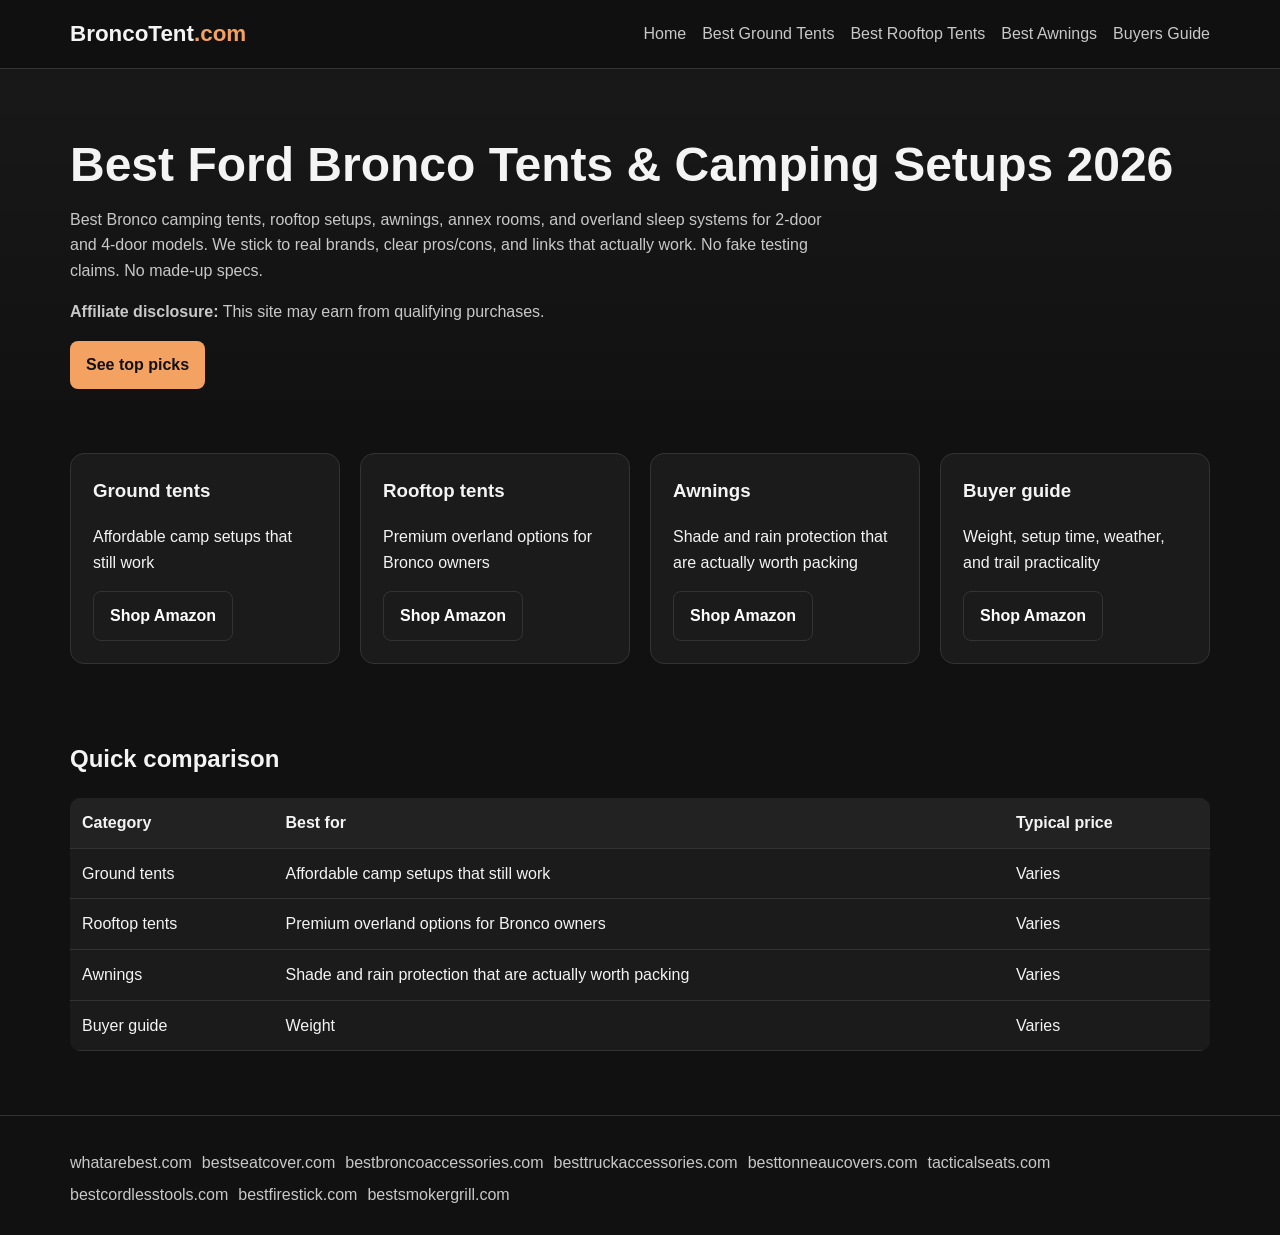
==== index.html @ 9fde05cf "Build affiliate site" ====
<!DOCTYPE html><html lang="en"><head><meta charset="UTF-8"><meta name="viewport" content="width=device-width,initial-scale=1"><title>Best Ford Bronco Tents & Camping Setups 2026 | BroncoTent.com</title><meta name="description" content="Best Bronco camping tents, rooftop setups, awnings, annex rooms, and overland sleep systems for 2-door and 4-door models."><link rel="stylesheet" href="style.css"></head><body><nav><div class="container"><div class="logo">BroncoTent<span>.com</span></div><div class="nav-links"><a href="index.html">Home</a><a href="best-ground-tents.html">Best Ground Tents</a><a href="best-rooftop-tents.html">Best Rooftop Tents</a><a href="best-awnings.html">Best Awnings</a><a href="buyers-guide.html">Buyers Guide</a></div></div></nav><header class="hero"><div class="container"><h1>Best Ford Bronco Tents & Camping Setups 2026</h1><p>Best Bronco camping tents, rooftop setups, awnings, annex rooms, and overland sleep systems for 2-door and 4-door models. We stick to real brands, clear pros/cons, and links that actually work. No fake testing claims. No made-up specs.</p><p><strong>Affiliate disclosure:</strong> This site may earn from qualifying purchases.</p><a class="btn btn-primary" href="#picks">See top picks</a></div></header><section id="picks"><div class="container"><div class="grid"><div class="card"><h3>Ground tents</h3><p>Affordable camp setups that still work</p><a class="btn btn-outline" href="https://www.amazon.com/s?k=ford+bronco+tent+ground+tents&tag=brazenprodu01-20" target="_blank" rel="nofollow noopener">Shop Amazon</a></div><div class="card"><h3>Rooftop tents</h3><p>Premium overland options for Bronco owners</p><a class="btn btn-outline" href="https://www.amazon.com/s?k=ford+bronco+tent+rooftop+tents&tag=brazenprodu01-20" target="_blank" rel="nofollow noopener">Shop Amazon</a></div><div class="card"><h3>Awnings</h3><p>Shade and rain protection that are actually worth packing</p><a class="btn btn-outline" href="https://www.amazon.com/s?k=ford+bronco+tent+awnings&tag=brazenprodu01-20" target="_blank" rel="nofollow noopener">Shop Amazon</a></div><div class="card"><h3>Buyer guide</h3><p>Weight, setup time, weather, and trail practicality</p><a class="btn btn-outline" href="https://www.amazon.com/s?k=ford+bronco+tent+buyer+guide&tag=brazenprodu01-20" target="_blank" rel="nofollow noopener">Shop Amazon</a></div></div></div></section><section><div class="container"><h2>Quick comparison</h2><table><thead><tr><th>Category</th><th>Best for</th><th>Typical price</th></tr></thead><tbody><tr><td>Ground tents</td><td>Affordable camp setups that still work</td><td>Varies</td></tr><tr><td>Rooftop tents</td><td>Premium overland options for Bronco owners</td><td>Varies</td></tr><tr><td>Awnings</td><td>Shade and rain protection that are actually worth packing</td><td>Varies</td></tr><tr><td>Buyer guide</td><td>Weight</td><td>Varies</td></tr></tbody></table></div></section><footer class="footer"><div class="container"><div class="network"><a href="https://whatarebest.com">whatarebest.com</a><a href="https://bestseatcover.com">bestseatcover.com</a><a href="https://bestbroncoaccessories.com">bestbroncoaccessories.com</a><a href="https://besttruckaccessories.com">besttruckaccessories.com</a><a href="https://besttonneaucovers.com">besttonneaucovers.com</a><a href="https://tacticalseats.com">tacticalseats.com</a><a href="https://bestcordlesstools.com">bestcordlesstools.com</a><a href="https://bestfirestick.com">bestfirestick.com</a><a href="https://bestsmokergrill.com">bestsmokergrill.com</a></div></div></footer></body></html>
---- style.css ----
:root{--bg:#111;--card:#1b1b1b;--text:#f4f4f4;--muted:#c8c8c8;--accent:#f4a261;--border:#333}*{box-sizing:border-box}body{margin:0;font-family:Arial,sans-serif;background:var(--bg);color:var(--text);line-height:1.6}a{color:var(--accent);text-decoration:none}.container{max-width:1180px;margin:0 auto;padding:0 20px}nav{position:sticky;top:0;background:#111c;border-bottom:1px solid var(--border)}nav .container{display:flex;justify-content:space-between;align-items:center;padding:16px 20px}.logo{font-weight:800;font-size:1.4rem}.logo span{color:var(--accent)}.nav-links a{margin-left:16px;color:var(--muted)}.hero{padding:70px 0 36px;background:linear-gradient(180deg,rgba(255,255,255,.03),transparent)}.hero h1{font-size:3rem;line-height:1.08;margin:0 0 12px}.hero p{max-width:760px;color:var(--muted)}.grid{display:grid;grid-template-columns:repeat(auto-fit,minmax(260px,1fr));gap:20px}.card{background:var(--card);border:1px solid var(--border);border-radius:14px;padding:22px}.card h3{margin-top:0}.btn{display:inline-block;padding:11px 16px;border-radius:8px;font-weight:700}.btn-primary{background:var(--accent);color:#111}.btn-outline{border:1px solid var(--border);color:#fff}section{padding:28px 0}table{width:100%;border-collapse:collapse;background:var(--card);border-radius:10px;overflow:hidden}th,td{padding:12px;border-bottom:1px solid var(--border);text-align:left}th{background:#222}.footer{border-top:1px solid var(--border);margin-top:36px;padding:28px 0;color:var(--muted)}.network a{display:inline-block;margin:6px 10px 0 0;color:var(--muted)}@media(max-width:700px){.hero h1{font-size:2.2rem}nav .container{display:block}.nav-links{margin-top:10px}}
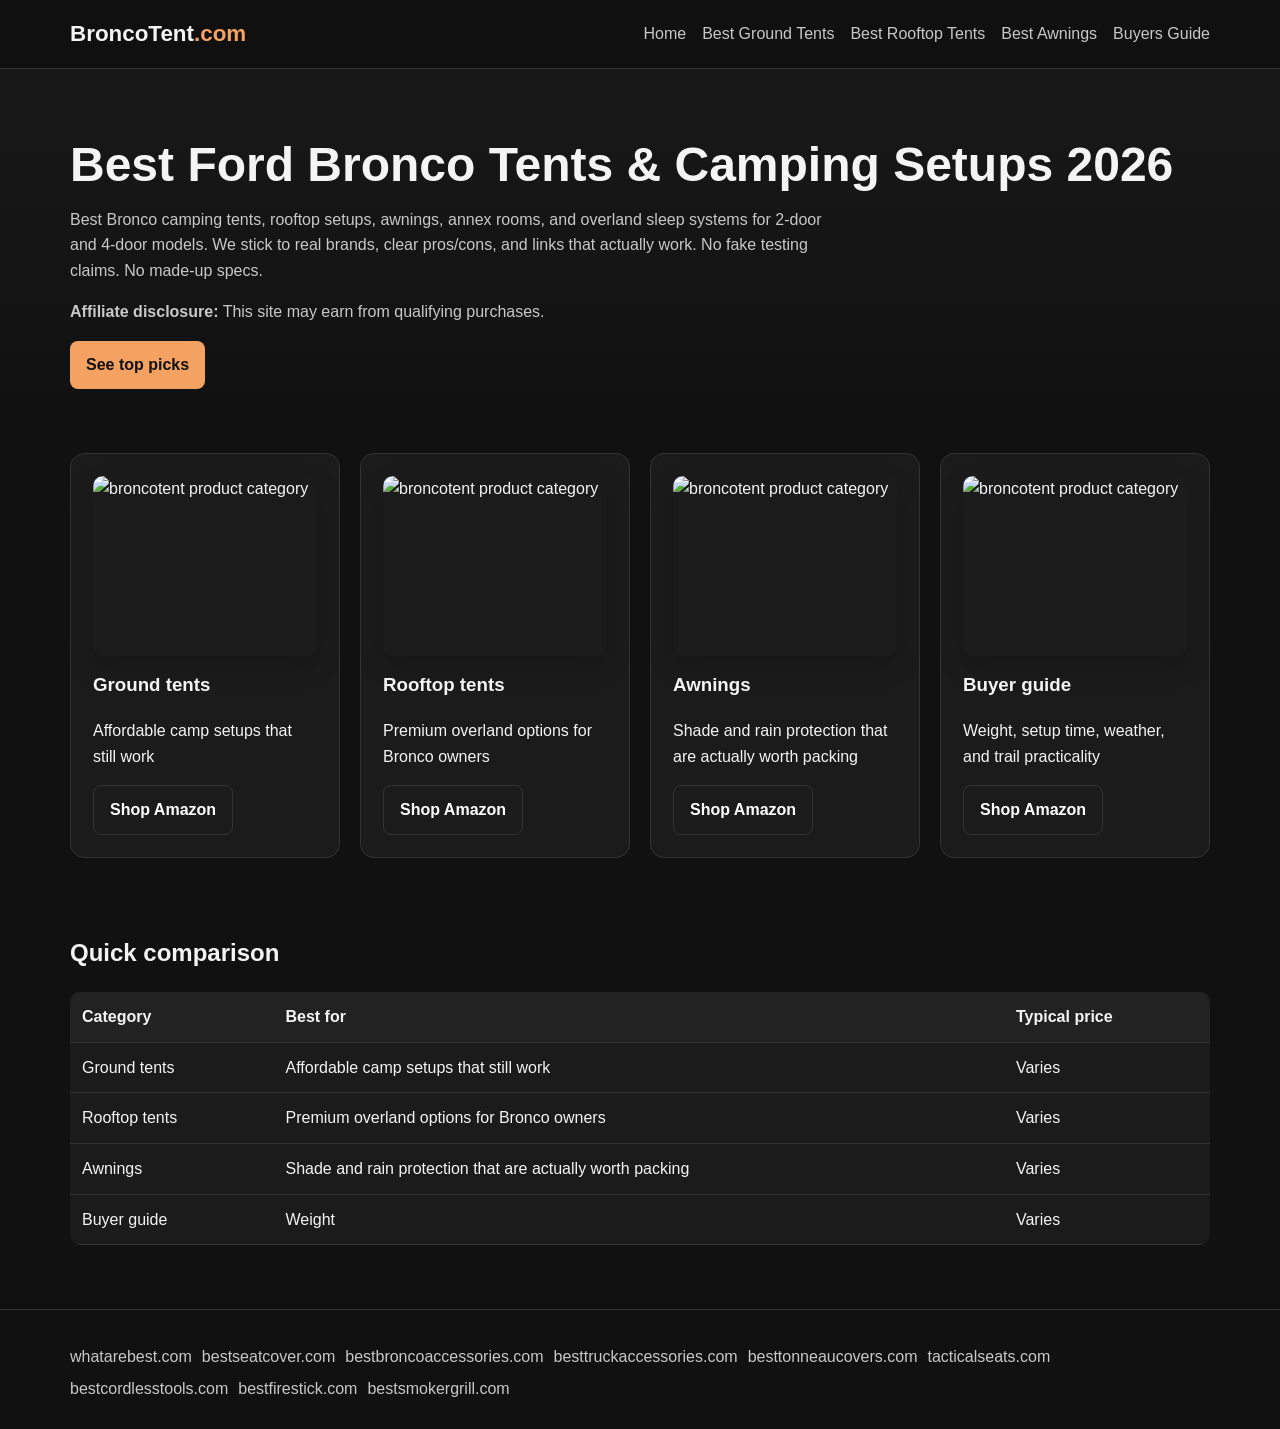
==== commit ccd31b21: "Upgrade: real hero/card imagery, cleaner copy, buyer-first framing" ====
--- a/index.html
+++ b/index.html
@@ -1 +1 @@
-<!DOCTYPE html><html lang="en"><head><meta charset="UTF-8"><meta name="viewport" content="width=device-width,initial-scale=1"><title>Best Ford Bronco Tents & Camping Setups 2026 | BroncoTent.com</title><meta name="description" content="Best Bronco camping tents, rooftop setups, awnings, annex rooms, and overland sleep systems for 2-door and 4-door models."><link rel="stylesheet" href="style.css"></head><body><nav><div class="container"><div class="logo">BroncoTent<span>.com</span></div><div class="nav-links"><a href="index.html">Home</a><a href="best-ground-tents.html">Best Ground Tents</a><a href="best-rooftop-tents.html">Best Rooftop Tents</a><a href="best-awnings.html">Best Awnings</a><a href="buyers-guide.html">Buyers Guide</a></div></div></nav><header class="hero"><div class="container"><h1>Best Ford Bronco Tents & Camping Setups 2026</h1><p>Best Bronco camping tents, rooftop setups, awnings, annex rooms, and overland sleep systems for 2-door and 4-door models. We stick to real brands, clear pros/cons, and links that actually work. No fake testing claims. No made-up specs.</p><p><strong>Affiliate disclosure:</strong> This site may earn from qualifying purchases.</p><a class="btn btn-primary" href="#picks">See top picks</a></div></header><section id="picks"><div class="container"><div class="grid"><div class="card"><h3>Ground tents</h3><p>Affordable camp setups that still work</p><a class="btn btn-outline" href="https://www.amazon.com/s?k=ford+bronco+tent+ground+tents&tag=brazenprodu01-20" target="_blank" rel="nofollow noopener">Shop Amazon</a></div><div class="card"><h3>Rooftop tents</h3><p>Premium overland options for Bronco owners</p><a class="btn btn-outline" href="https://www.amazon.com/s?k=ford+bronco+tent+rooftop+tents&tag=brazenprodu01-20" target="_blank" rel="nofollow noopener">Shop Amazon</a></div><div class="card"><h3>Awnings</h3><p>Shade and rain protection that are actually worth packing</p><a class="btn btn-outline" href="https://www.amazon.com/s?k=ford+bronco+tent+awnings&tag=brazenprodu01-20" target="_blank" rel="nofollow noopener">Shop Amazon</a></div><div class="card"><h3>Buyer guide</h3><p>Weight, setup time, weather, and trail practicality</p><a class="btn btn-outline" href="https://www.amazon.com/s?k=ford+bronco+tent+buyer+guide&tag=brazenprodu01-20" target="_blank" rel="nofollow noopener">Shop Amazon</a></div></div></div></section><section><div class="container"><h2>Quick comparison</h2><table><thead><tr><th>Category</th><th>Best for</th><th>Typical price</th></tr></thead><tbody><tr><td>Ground tents</td><td>Affordable camp setups that still work</td><td>Varies</td></tr><tr><td>Rooftop tents</td><td>Premium overland options for Bronco owners</td><td>Varies</td></tr><tr><td>Awnings</td><td>Shade and rain protection that are actually worth packing</td><td>Varies</td></tr><tr><td>Buyer guide</td><td>Weight</td><td>Varies</td></tr></tbody></table></div></section><footer class="footer"><div class="container"><div class="network"><a href="https://whatarebest.com">whatarebest.com</a><a href="https://bestseatcover.com">bestseatcover.com</a><a href="https://bestbroncoaccessories.com">bestbroncoaccessories.com</a><a href="https://besttruckaccessories.com">besttruckaccessories.com</a><a href="https://besttonneaucovers.com">besttonneaucovers.com</a><a href="https://tacticalseats.com">tacticalseats.com</a><a href="https://bestcordlesstools.com">bestcordlesstools.com</a><a href="https://bestfirestick.com">bestfirestick.com</a><a href="https://bestsmokergrill.com">bestsmokergrill.com</a></div></div></footer></body></html>+<!DOCTYPE html><html lang="en"><head><meta charset="UTF-8"><meta name="viewport" content="width=device-width,initial-scale=1"><title>Best Ford Bronco Tents & Camping Setups 2026 | BroncoTent.com</title><meta name="description" content="Best Bronco camping tents, rooftop setups, awnings, annex rooms, and overland sleep systems for 2-door and 4-door models."><link rel="stylesheet" href="style.css"></head><body><nav><div class="container"><div class="logo">BroncoTent<span>.com</span></div><div class="nav-links"><a href="index.html">Home</a><a href="best-ground-tents.html">Best Ground Tents</a><a href="best-rooftop-tents.html">Best Rooftop Tents</a><a href="best-awnings.html">Best Awnings</a><a href="buyers-guide.html">Buyers Guide</a></div></div></nav><header class="hero"><div class="container"><h1>Best Ford Bronco Tents & Camping Setups 2026</h1><p>Best Bronco camping tents, rooftop setups, awnings, annex rooms, and overland sleep systems for 2-door and 4-door models. We stick to real brands, clear pros/cons, and links that actually work. No fake testing claims. No made-up specs.</p><p><strong>Affiliate disclosure:</strong> This site may earn from qualifying purchases.</p><a class="btn btn-primary" href="#picks">See top picks</a></div></header><section id="picks"><div class="container"><div class="grid"><div class="card"><img alt="broncotent product category" loading="lazy" src="https://m.media-amazon.com/images/I/61bMNCeAUAL._AC_SL1500_.jpg"/><h3>Ground tents</h3><p>Affordable camp setups that still work</p><a class="btn btn-outline" href="https://www.amazon.com/s?k=ford+bronco+tent+ground+tents&tag=brazenprodu01-20" target="_blank" rel="nofollow noopener">Shop Amazon</a></div><div class="card"><img alt="broncotent product category" loading="lazy" src="https://m.media-amazon.com/images/I/61bMNCeAUAL._AC_SL1500_.jpg"/><h3>Rooftop tents</h3><p>Premium overland options for Bronco owners</p><a class="btn btn-outline" href="https://www.amazon.com/s?k=ford+bronco+tent+rooftop+tents&tag=brazenprodu01-20" target="_blank" rel="nofollow noopener">Shop Amazon</a></div><div class="card"><img alt="broncotent product category" loading="lazy" src="https://m.media-amazon.com/images/I/61bMNCeAUAL._AC_SL1500_.jpg"/><h3>Awnings</h3><p>Shade and rain protection that are actually worth packing</p><a class="btn btn-outline" href="https://www.amazon.com/s?k=ford+bronco+tent+awnings&tag=brazenprodu01-20" target="_blank" rel="nofollow noopener">Shop Amazon</a></div><div class="card"><img alt="broncotent product category" loading="lazy" src="https://m.media-amazon.com/images/I/61bMNCeAUAL._AC_SL1500_.jpg"/><h3>Buyer guide</h3><p>Weight, setup time, weather, and trail practicality</p><a class="btn btn-outline" href="https://www.amazon.com/s?k=ford+bronco+tent+buyer+guide&tag=brazenprodu01-20" target="_blank" rel="nofollow noopener">Shop Amazon</a></div></div></div></section><section><div class="container"><h2>Quick comparison</h2><table><thead><tr><th>Category</th><th>Best for</th><th>Typical price</th></tr></thead><tbody><tr><td>Ground tents</td><td>Affordable camp setups that still work</td><td>Varies</td></tr><tr><td>Rooftop tents</td><td>Premium overland options for Bronco owners</td><td>Varies</td></tr><tr><td>Awnings</td><td>Shade and rain protection that are actually worth packing</td><td>Varies</td></tr><tr><td>Buyer guide</td><td>Weight</td><td>Varies</td></tr></tbody></table></div></section><footer class="footer"><div class="container"><div class="network"><a href="https://whatarebest.com">whatarebest.com</a><a href="https://bestseatcover.com">bestseatcover.com</a><a href="https://bestbroncoaccessories.com">bestbroncoaccessories.com</a><a href="https://besttruckaccessories.com">besttruckaccessories.com</a><a href="https://besttonneaucovers.com">besttonneaucovers.com</a><a href="https://tacticalseats.com">tacticalseats.com</a><a href="https://bestcordlesstools.com">bestcordlesstools.com</a><a href="https://bestfirestick.com">bestfirestick.com</a><a href="https://bestsmokergrill.com">bestsmokergrill.com</a></div></div></footer></body></html>
--- a/style.css
+++ b/style.css
@@ -1 +1,2 @@
-:root{--bg:#111;--card:#1b1b1b;--text:#f4f4f4;--muted:#c8c8c8;--accent:#f4a261;--border:#333}*{box-sizing:border-box}body{margin:0;font-family:Arial,sans-serif;background:var(--bg);color:var(--text);line-height:1.6}a{color:var(--accent);text-decoration:none}.container{max-width:1180px;margin:0 auto;padding:0 20px}nav{position:sticky;top:0;background:#111c;border-bottom:1px solid var(--border)}nav .container{display:flex;justify-content:space-between;align-items:center;padding:16px 20px}.logo{font-weight:800;font-size:1.4rem}.logo span{color:var(--accent)}.nav-links a{margin-left:16px;color:var(--muted)}.hero{padding:70px 0 36px;background:linear-gradient(180deg,rgba(255,255,255,.03),transparent)}.hero h1{font-size:3rem;line-height:1.08;margin:0 0 12px}.hero p{max-width:760px;color:var(--muted)}.grid{display:grid;grid-template-columns:repeat(auto-fit,minmax(260px,1fr));gap:20px}.card{background:var(--card);border:1px solid var(--border);border-radius:14px;padding:22px}.card h3{margin-top:0}.btn{display:inline-block;padding:11px 16px;border-radius:8px;font-weight:700}.btn-primary{background:var(--accent);color:#111}.btn-outline{border:1px solid var(--border);color:#fff}section{padding:28px 0}table{width:100%;border-collapse:collapse;background:var(--card);border-radius:10px;overflow:hidden}th,td{padding:12px;border-bottom:1px solid var(--border);text-align:left}th{background:#222}.footer{border-top:1px solid var(--border);margin-top:36px;padding:28px 0;color:var(--muted)}.network a{display:inline-block;margin:6px 10px 0 0;color:var(--muted)}@media(max-width:700px){.hero h1{font-size:2.2rem}nav .container{display:block}.nav-links{margin-top:10px}}+:root{--bg:#111;--card:#1b1b1b;--text:#f4f4f4;--muted:#c8c8c8;--accent:#f4a261;--border:#333}*{box-sizing:border-box}body{margin:0;font-family:Arial,sans-serif;background:var(--bg);color:var(--text);line-height:1.6}a{color:var(--accent);text-decoration:none}.container{max-width:1180px;margin:0 auto;padding:0 20px}nav{position:sticky;top:0;background:#111c;border-bottom:1px solid var(--border)}nav .container{display:flex;justify-content:space-between;align-items:center;padding:16px 20px}.logo{font-weight:800;font-size:1.4rem}.logo span{color:var(--accent)}.nav-links a{margin-left:16px;color:var(--muted)}.hero{padding:70px 0 36px;background:linear-gradient(180deg,rgba(255,255,255,.03),transparent)}.hero h1{font-size:3rem;line-height:1.08;margin:0 0 12px}.hero p{max-width:760px;color:var(--muted)}.grid{display:grid;grid-template-columns:repeat(auto-fit,minmax(260px,1fr));gap:20px}.card{background:var(--card);border:1px solid var(--border);border-radius:14px;padding:22px}.card h3{margin-top:0}.btn{display:inline-block;padding:11px 16px;border-radius:8px;font-weight:700}.btn-primary{background:var(--accent);color:#111}.btn-outline{border:1px solid var(--border);color:#fff}section{padding:28px 0}table{width:100%;border-collapse:collapse;background:var(--card);border-radius:10px;overflow:hidden}th,td{padding:12px;border-bottom:1px solid var(--border);text-align:left}th{background:#222}.footer{border-top:1px solid var(--border);margin-top:36px;padding:28px 0;color:var(--muted)}.network a{display:inline-block;margin:6px 10px 0 0;color:var(--muted)}@media(max-width:700px){.hero h1{font-size:2.2rem}nav .container{display:block}.nav-links{margin-top:10px}}
+.card img{width:100%;height:180px;object-fit:cover;border-radius:10px;margin:0 0 14px;display:block;box-shadow:0 10px 26px rgba(0,0,0,.18)}
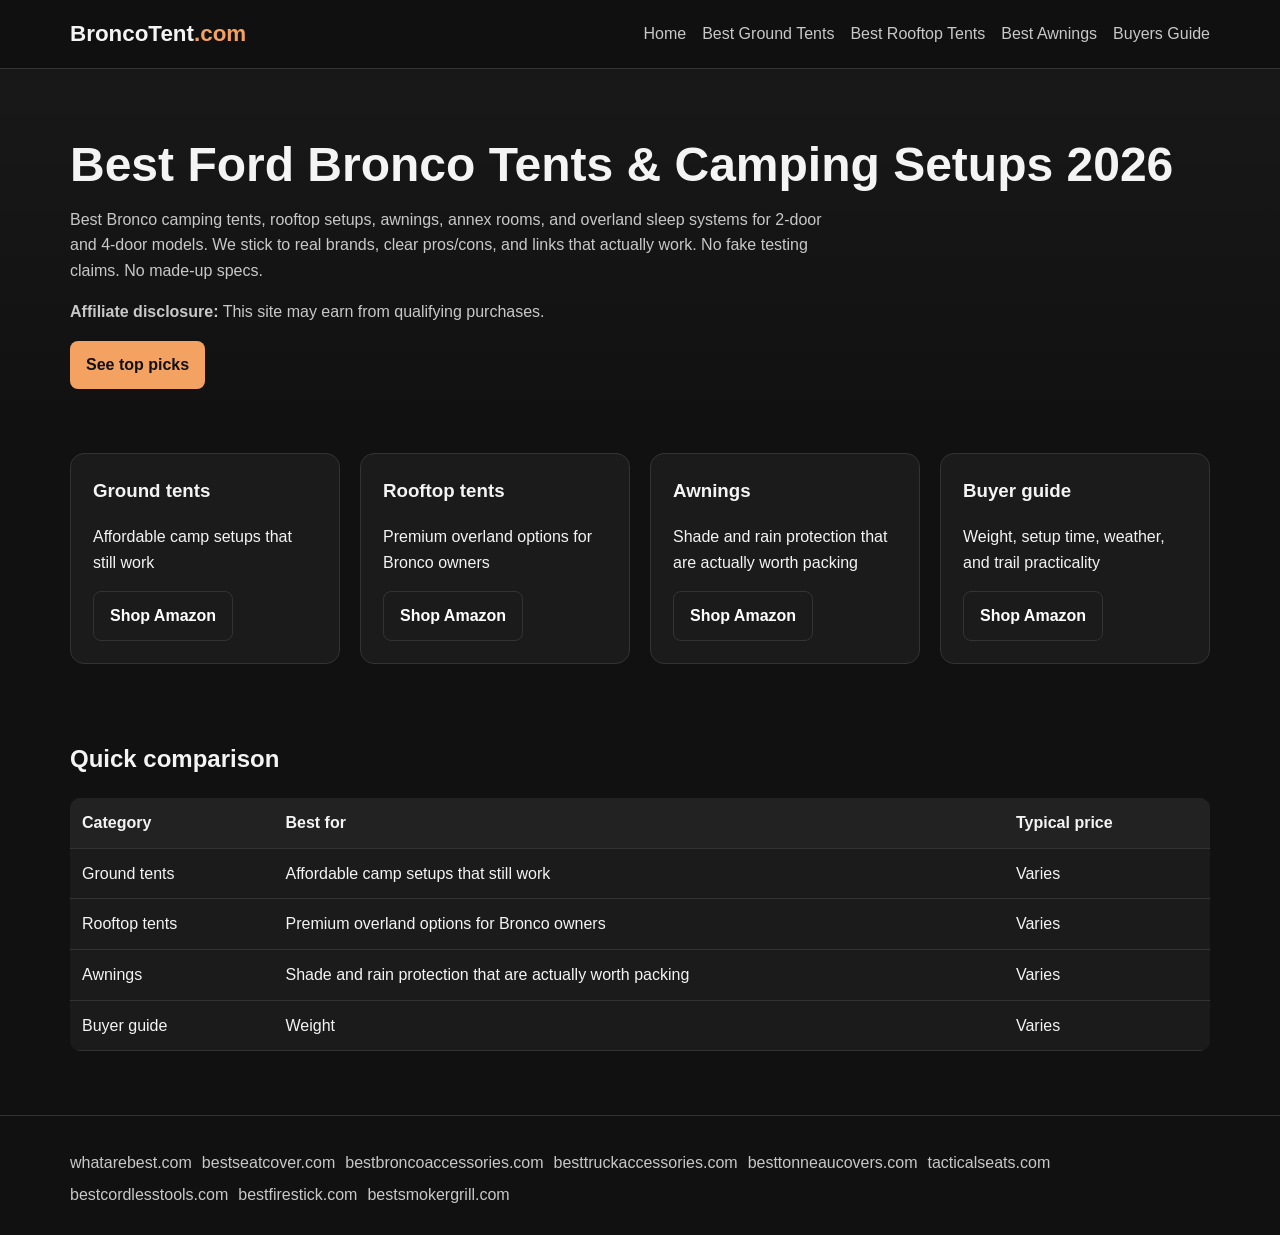
==== commit 42eb3f54: "Fix duplicate/placeholder images across vehicle/product cards (4 fixes (0 swap, 4 strip)) Network-wi" ====
--- a/index.html
+++ b/index.html
@@ -1 +1 @@
-<!DOCTYPE html><html lang="en"><head><meta charset="UTF-8"><meta name="viewport" content="width=device-width,initial-scale=1"><title>Best Ford Bronco Tents & Camping Setups 2026 | BroncoTent.com</title><meta name="description" content="Best Bronco camping tents, rooftop setups, awnings, annex rooms, and overland sleep systems for 2-door and 4-door models."><link rel="stylesheet" href="style.css"></head><body><nav><div class="container"><div class="logo">BroncoTent<span>.com</span></div><div class="nav-links"><a href="index.html">Home</a><a href="best-ground-tents.html">Best Ground Tents</a><a href="best-rooftop-tents.html">Best Rooftop Tents</a><a href="best-awnings.html">Best Awnings</a><a href="buyers-guide.html">Buyers Guide</a></div></div></nav><header class="hero"><div class="container"><h1>Best Ford Bronco Tents & Camping Setups 2026</h1><p>Best Bronco camping tents, rooftop setups, awnings, annex rooms, and overland sleep systems for 2-door and 4-door models. We stick to real brands, clear pros/cons, and links that actually work. No fake testing claims. No made-up specs.</p><p><strong>Affiliate disclosure:</strong> This site may earn from qualifying purchases.</p><a class="btn btn-primary" href="#picks">See top picks</a></div></header><section id="picks"><div class="container"><div class="grid"><div class="card"><img alt="broncotent product category" loading="lazy" src="https://m.media-amazon.com/images/I/61bMNCeAUAL._AC_SL1500_.jpg"/><h3>Ground tents</h3><p>Affordable camp setups that still work</p><a class="btn btn-outline" href="https://www.amazon.com/s?k=ford+bronco+tent+ground+tents&tag=brazenprodu01-20" target="_blank" rel="nofollow noopener">Shop Amazon</a></div><div class="card"><img alt="broncotent product category" loading="lazy" src="https://m.media-amazon.com/images/I/61bMNCeAUAL._AC_SL1500_.jpg"/><h3>Rooftop tents</h3><p>Premium overland options for Bronco owners</p><a class="btn btn-outline" href="https://www.amazon.com/s?k=ford+bronco+tent+rooftop+tents&tag=brazenprodu01-20" target="_blank" rel="nofollow noopener">Shop Amazon</a></div><div class="card"><img alt="broncotent product category" loading="lazy" src="https://m.media-amazon.com/images/I/61bMNCeAUAL._AC_SL1500_.jpg"/><h3>Awnings</h3><p>Shade and rain protection that are actually worth packing</p><a class="btn btn-outline" href="https://www.amazon.com/s?k=ford+bronco+tent+awnings&tag=brazenprodu01-20" target="_blank" rel="nofollow noopener">Shop Amazon</a></div><div class="card"><img alt="broncotent product category" loading="lazy" src="https://m.media-amazon.com/images/I/61bMNCeAUAL._AC_SL1500_.jpg"/><h3>Buyer guide</h3><p>Weight, setup time, weather, and trail practicality</p><a class="btn btn-outline" href="https://www.amazon.com/s?k=ford+bronco+tent+buyer+guide&tag=brazenprodu01-20" target="_blank" rel="nofollow noopener">Shop Amazon</a></div></div></div></section><section><div class="container"><h2>Quick comparison</h2><table><thead><tr><th>Category</th><th>Best for</th><th>Typical price</th></tr></thead><tbody><tr><td>Ground tents</td><td>Affordable camp setups that still work</td><td>Varies</td></tr><tr><td>Rooftop tents</td><td>Premium overland options for Bronco owners</td><td>Varies</td></tr><tr><td>Awnings</td><td>Shade and rain protection that are actually worth packing</td><td>Varies</td></tr><tr><td>Buyer guide</td><td>Weight</td><td>Varies</td></tr></tbody></table></div></section><footer class="footer"><div class="container"><div class="network"><a href="https://whatarebest.com">whatarebest.com</a><a href="https://bestseatcover.com">bestseatcover.com</a><a href="https://bestbroncoaccessories.com">bestbroncoaccessories.com</a><a href="https://besttruckaccessories.com">besttruckaccessories.com</a><a href="https://besttonneaucovers.com">besttonneaucovers.com</a><a href="https://tacticalseats.com">tacticalseats.com</a><a href="https://bestcordlesstools.com">bestcordlesstools.com</a><a href="https://bestfirestick.com">bestfirestick.com</a><a href="https://bestsmokergrill.com">bestsmokergrill.com</a></div></div></footer></body></html>+<!DOCTYPE html><html lang="en"><head><meta charset="UTF-8"><meta name="viewport" content="width=device-width,initial-scale=1"><title>Best Ford Bronco Tents & Camping Setups 2026 | BroncoTent.com</title><meta name="description" content="Best Bronco camping tents, rooftop setups, awnings, annex rooms, and overland sleep systems for 2-door and 4-door models."><link rel="stylesheet" href="style.css"></head><body><nav><div class="container"><div class="logo">BroncoTent<span>.com</span></div><div class="nav-links"><a href="index.html">Home</a><a href="best-ground-tents.html">Best Ground Tents</a><a href="best-rooftop-tents.html">Best Rooftop Tents</a><a href="best-awnings.html">Best Awnings</a><a href="buyers-guide.html">Buyers Guide</a></div></div></nav><header class="hero"><div class="container"><h1>Best Ford Bronco Tents & Camping Setups 2026</h1><p>Best Bronco camping tents, rooftop setups, awnings, annex rooms, and overland sleep systems for 2-door and 4-door models. We stick to real brands, clear pros/cons, and links that actually work. No fake testing claims. No made-up specs.</p><p><strong>Affiliate disclosure:</strong> This site may earn from qualifying purchases.</p><a class="btn btn-primary" href="#picks">See top picks</a></div></header><section id="picks"><div class="container"><div class="grid"><div class="card"><h3>Ground tents</h3><p>Affordable camp setups that still work</p><a class="btn btn-outline" href="https://www.amazon.com/s?k=ford+bronco+tent+ground+tents&tag=brazenprodu01-20" target="_blank" rel="nofollow noopener">Shop Amazon</a></div><div class="card"><h3>Rooftop tents</h3><p>Premium overland options for Bronco owners</p><a class="btn btn-outline" href="https://www.amazon.com/s?k=ford+bronco+tent+rooftop+tents&tag=brazenprodu01-20" target="_blank" rel="nofollow noopener">Shop Amazon</a></div><div class="card"><h3>Awnings</h3><p>Shade and rain protection that are actually worth packing</p><a class="btn btn-outline" href="https://www.amazon.com/s?k=ford+bronco+tent+awnings&tag=brazenprodu01-20" target="_blank" rel="nofollow noopener">Shop Amazon</a></div><div class="card"><h3>Buyer guide</h3><p>Weight, setup time, weather, and trail practicality</p><a class="btn btn-outline" href="https://www.amazon.com/s?k=ford+bronco+tent+buyer+guide&tag=brazenprodu01-20" target="_blank" rel="nofollow noopener">Shop Amazon</a></div></div></div></section><section><div class="container"><h2>Quick comparison</h2><table><thead><tr><th>Category</th><th>Best for</th><th>Typical price</th></tr></thead><tbody><tr><td>Ground tents</td><td>Affordable camp setups that still work</td><td>Varies</td></tr><tr><td>Rooftop tents</td><td>Premium overland options for Bronco owners</td><td>Varies</td></tr><tr><td>Awnings</td><td>Shade and rain protection that are actually worth packing</td><td>Varies</td></tr><tr><td>Buyer guide</td><td>Weight</td><td>Varies</td></tr></tbody></table></div></section><footer class="footer"><div class="container"><div class="network"><a href="https://whatarebest.com">whatarebest.com</a><a href="https://bestseatcover.com">bestseatcover.com</a><a href="https://bestbroncoaccessories.com">bestbroncoaccessories.com</a><a href="https://besttruckaccessories.com">besttruckaccessories.com</a><a href="https://besttonneaucovers.com">besttonneaucovers.com</a><a href="https://tacticalseats.com">tacticalseats.com</a><a href="https://bestcordlesstools.com">bestcordlesstools.com</a><a href="https://bestfirestick.com">bestfirestick.com</a><a href="https://bestsmokergrill.com">bestsmokergrill.com</a></div></div></footer></body></html>
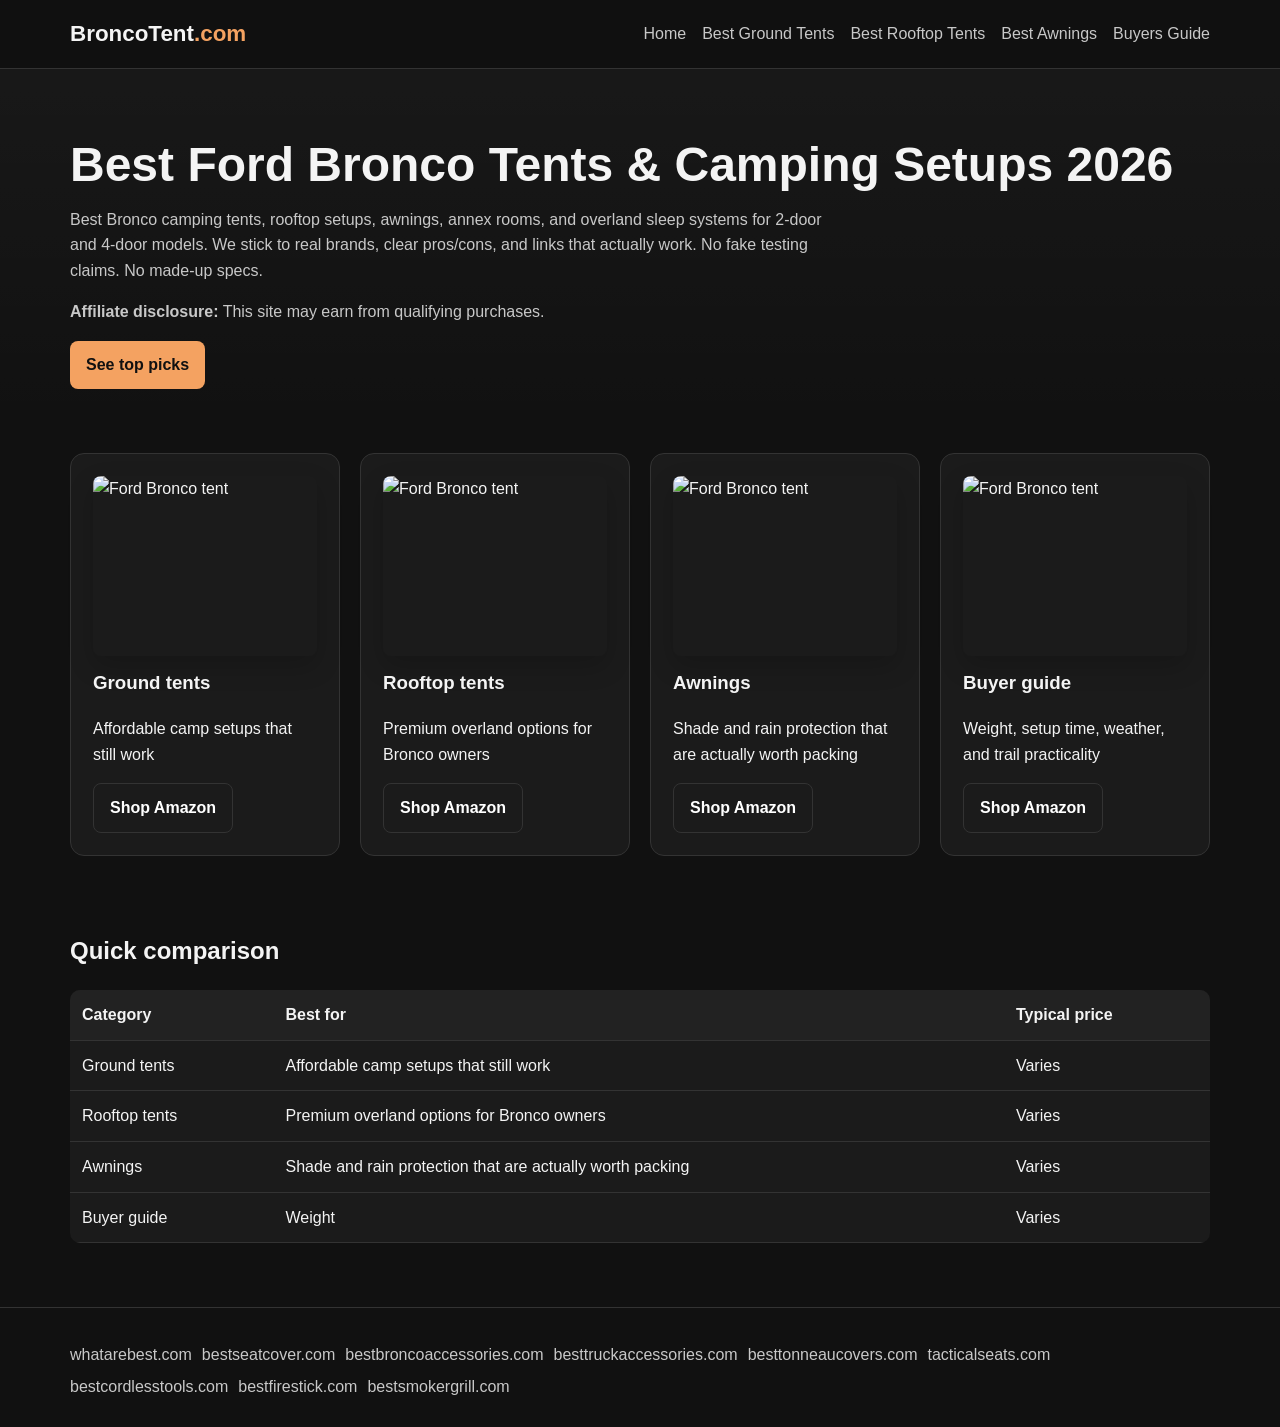
==== commit b985c4fa: "Restore real Amazon product images on category cards (verified 200 OK, vehicle-appropriate, unique p" ====
--- a/index.html
+++ b/index.html
@@ -1 +1 @@
-<!DOCTYPE html><html lang="en"><head><meta charset="UTF-8"><meta name="viewport" content="width=device-width,initial-scale=1"><title>Best Ford Bronco Tents & Camping Setups 2026 | BroncoTent.com</title><meta name="description" content="Best Bronco camping tents, rooftop setups, awnings, annex rooms, and overland sleep systems for 2-door and 4-door models."><link rel="stylesheet" href="style.css"></head><body><nav><div class="container"><div class="logo">BroncoTent<span>.com</span></div><div class="nav-links"><a href="index.html">Home</a><a href="best-ground-tents.html">Best Ground Tents</a><a href="best-rooftop-tents.html">Best Rooftop Tents</a><a href="best-awnings.html">Best Awnings</a><a href="buyers-guide.html">Buyers Guide</a></div></div></nav><header class="hero"><div class="container"><h1>Best Ford Bronco Tents & Camping Setups 2026</h1><p>Best Bronco camping tents, rooftop setups, awnings, annex rooms, and overland sleep systems for 2-door and 4-door models. We stick to real brands, clear pros/cons, and links that actually work. No fake testing claims. No made-up specs.</p><p><strong>Affiliate disclosure:</strong> This site may earn from qualifying purchases.</p><a class="btn btn-primary" href="#picks">See top picks</a></div></header><section id="picks"><div class="container"><div class="grid"><div class="card"><h3>Ground tents</h3><p>Affordable camp setups that still work</p><a class="btn btn-outline" href="https://www.amazon.com/s?k=ford+bronco+tent+ground+tents&tag=brazenprodu01-20" target="_blank" rel="nofollow noopener">Shop Amazon</a></div><div class="card"><h3>Rooftop tents</h3><p>Premium overland options for Bronco owners</p><a class="btn btn-outline" href="https://www.amazon.com/s?k=ford+bronco+tent+rooftop+tents&tag=brazenprodu01-20" target="_blank" rel="nofollow noopener">Shop Amazon</a></div><div class="card"><h3>Awnings</h3><p>Shade and rain protection that are actually worth packing</p><a class="btn btn-outline" href="https://www.amazon.com/s?k=ford+bronco+tent+awnings&tag=brazenprodu01-20" target="_blank" rel="nofollow noopener">Shop Amazon</a></div><div class="card"><h3>Buyer guide</h3><p>Weight, setup time, weather, and trail practicality</p><a class="btn btn-outline" href="https://www.amazon.com/s?k=ford+bronco+tent+buyer+guide&tag=brazenprodu01-20" target="_blank" rel="nofollow noopener">Shop Amazon</a></div></div></div></section><section><div class="container"><h2>Quick comparison</h2><table><thead><tr><th>Category</th><th>Best for</th><th>Typical price</th></tr></thead><tbody><tr><td>Ground tents</td><td>Affordable camp setups that still work</td><td>Varies</td></tr><tr><td>Rooftop tents</td><td>Premium overland options for Bronco owners</td><td>Varies</td></tr><tr><td>Awnings</td><td>Shade and rain protection that are actually worth packing</td><td>Varies</td></tr><tr><td>Buyer guide</td><td>Weight</td><td>Varies</td></tr></tbody></table></div></section><footer class="footer"><div class="container"><div class="network"><a href="https://whatarebest.com">whatarebest.com</a><a href="https://bestseatcover.com">bestseatcover.com</a><a href="https://bestbroncoaccessories.com">bestbroncoaccessories.com</a><a href="https://besttruckaccessories.com">besttruckaccessories.com</a><a href="https://besttonneaucovers.com">besttonneaucovers.com</a><a href="https://tacticalseats.com">tacticalseats.com</a><a href="https://bestcordlesstools.com">bestcordlesstools.com</a><a href="https://bestfirestick.com">bestfirestick.com</a><a href="https://bestsmokergrill.com">bestsmokergrill.com</a></div></div></footer></body></html>+<!DOCTYPE html><html lang="en"><head><meta charset="UTF-8"><meta name="viewport" content="width=device-width,initial-scale=1"><title>Best Ford Bronco Tents & Camping Setups 2026 | BroncoTent.com</title><meta name="description" content="Best Bronco camping tents, rooftop setups, awnings, annex rooms, and overland sleep systems for 2-door and 4-door models."><link rel="stylesheet" href="style.css"></head><body><nav><div class="container"><div class="logo">BroncoTent<span>.com</span></div><div class="nav-links"><a href="index.html">Home</a><a href="best-ground-tents.html">Best Ground Tents</a><a href="best-rooftop-tents.html">Best Rooftop Tents</a><a href="best-awnings.html">Best Awnings</a><a href="buyers-guide.html">Buyers Guide</a></div></div></nav><header class="hero"><div class="container"><h1>Best Ford Bronco Tents & Camping Setups 2026</h1><p>Best Bronco camping tents, rooftop setups, awnings, annex rooms, and overland sleep systems for 2-door and 4-door models. We stick to real brands, clear pros/cons, and links that actually work. No fake testing claims. No made-up specs.</p><p><strong>Affiliate disclosure:</strong> This site may earn from qualifying purchases.</p><a class="btn btn-primary" href="#picks">See top picks</a></div></header><section id="picks"><div class="container"><div class="grid"><div class="card"><img src="https://m.media-amazon.com/images/I/71Vg4KeFk0L._AC_SL1500_.jpg" alt="Ford Bronco tent" style="width:100%;border-radius:8px;margin-bottom:12px" loading="lazy"><h3>Ground tents</h3><p>Affordable camp setups that still work</p><a class="btn btn-outline" href="https://www.amazon.com/s?k=ford+bronco+tent+ground+tents&tag=brazenprodu01-20" target="_blank" rel="nofollow noopener">Shop Amazon</a></div><div class="card"><img src="https://m.media-amazon.com/images/I/81OK+eSquvL._AC_SL1500_.jpg" alt="Ford Bronco tent" style="width:100%;border-radius:8px;margin-bottom:12px" loading="lazy"><h3>Rooftop tents</h3><p>Premium overland options for Bronco owners</p><a class="btn btn-outline" href="https://www.amazon.com/s?k=ford+bronco+tent+rooftop+tents&tag=brazenprodu01-20" target="_blank" rel="nofollow noopener">Shop Amazon</a></div><div class="card"><img src="https://m.media-amazon.com/images/I/81-kcXHvnWL._AC_SL1500_.jpg" alt="Ford Bronco tent" style="width:100%;border-radius:8px;margin-bottom:12px" loading="lazy"><h3>Awnings</h3><p>Shade and rain protection that are actually worth packing</p><a class="btn btn-outline" href="https://www.amazon.com/s?k=ford+bronco+tent+awnings&tag=brazenprodu01-20" target="_blank" rel="nofollow noopener">Shop Amazon</a></div><div class="card"><img src="https://m.media-amazon.com/images/I/71xgcA-TARL._AC_SL1500_.jpg" alt="Ford Bronco tent" style="width:100%;border-radius:8px;margin-bottom:12px" loading="lazy"><h3>Buyer guide</h3><p>Weight, setup time, weather, and trail practicality</p><a class="btn btn-outline" href="https://www.amazon.com/s?k=ford+bronco+tent+buyer+guide&tag=brazenprodu01-20" target="_blank" rel="nofollow noopener">Shop Amazon</a></div></div></div></section><section><div class="container"><h2>Quick comparison</h2><table><thead><tr><th>Category</th><th>Best for</th><th>Typical price</th></tr></thead><tbody><tr><td>Ground tents</td><td>Affordable camp setups that still work</td><td>Varies</td></tr><tr><td>Rooftop tents</td><td>Premium overland options for Bronco owners</td><td>Varies</td></tr><tr><td>Awnings</td><td>Shade and rain protection that are actually worth packing</td><td>Varies</td></tr><tr><td>Buyer guide</td><td>Weight</td><td>Varies</td></tr></tbody></table></div></section><footer class="footer"><div class="container"><div class="network"><a href="https://whatarebest.com">whatarebest.com</a><a href="https://bestseatcover.com">bestseatcover.com</a><a href="https://bestbroncoaccessories.com">bestbroncoaccessories.com</a><a href="https://besttruckaccessories.com">besttruckaccessories.com</a><a href="https://besttonneaucovers.com">besttonneaucovers.com</a><a href="https://tacticalseats.com">tacticalseats.com</a><a href="https://bestcordlesstools.com">bestcordlesstools.com</a><a href="https://bestfirestick.com">bestfirestick.com</a><a href="https://bestsmokergrill.com">bestsmokergrill.com</a></div></div></footer></body></html>
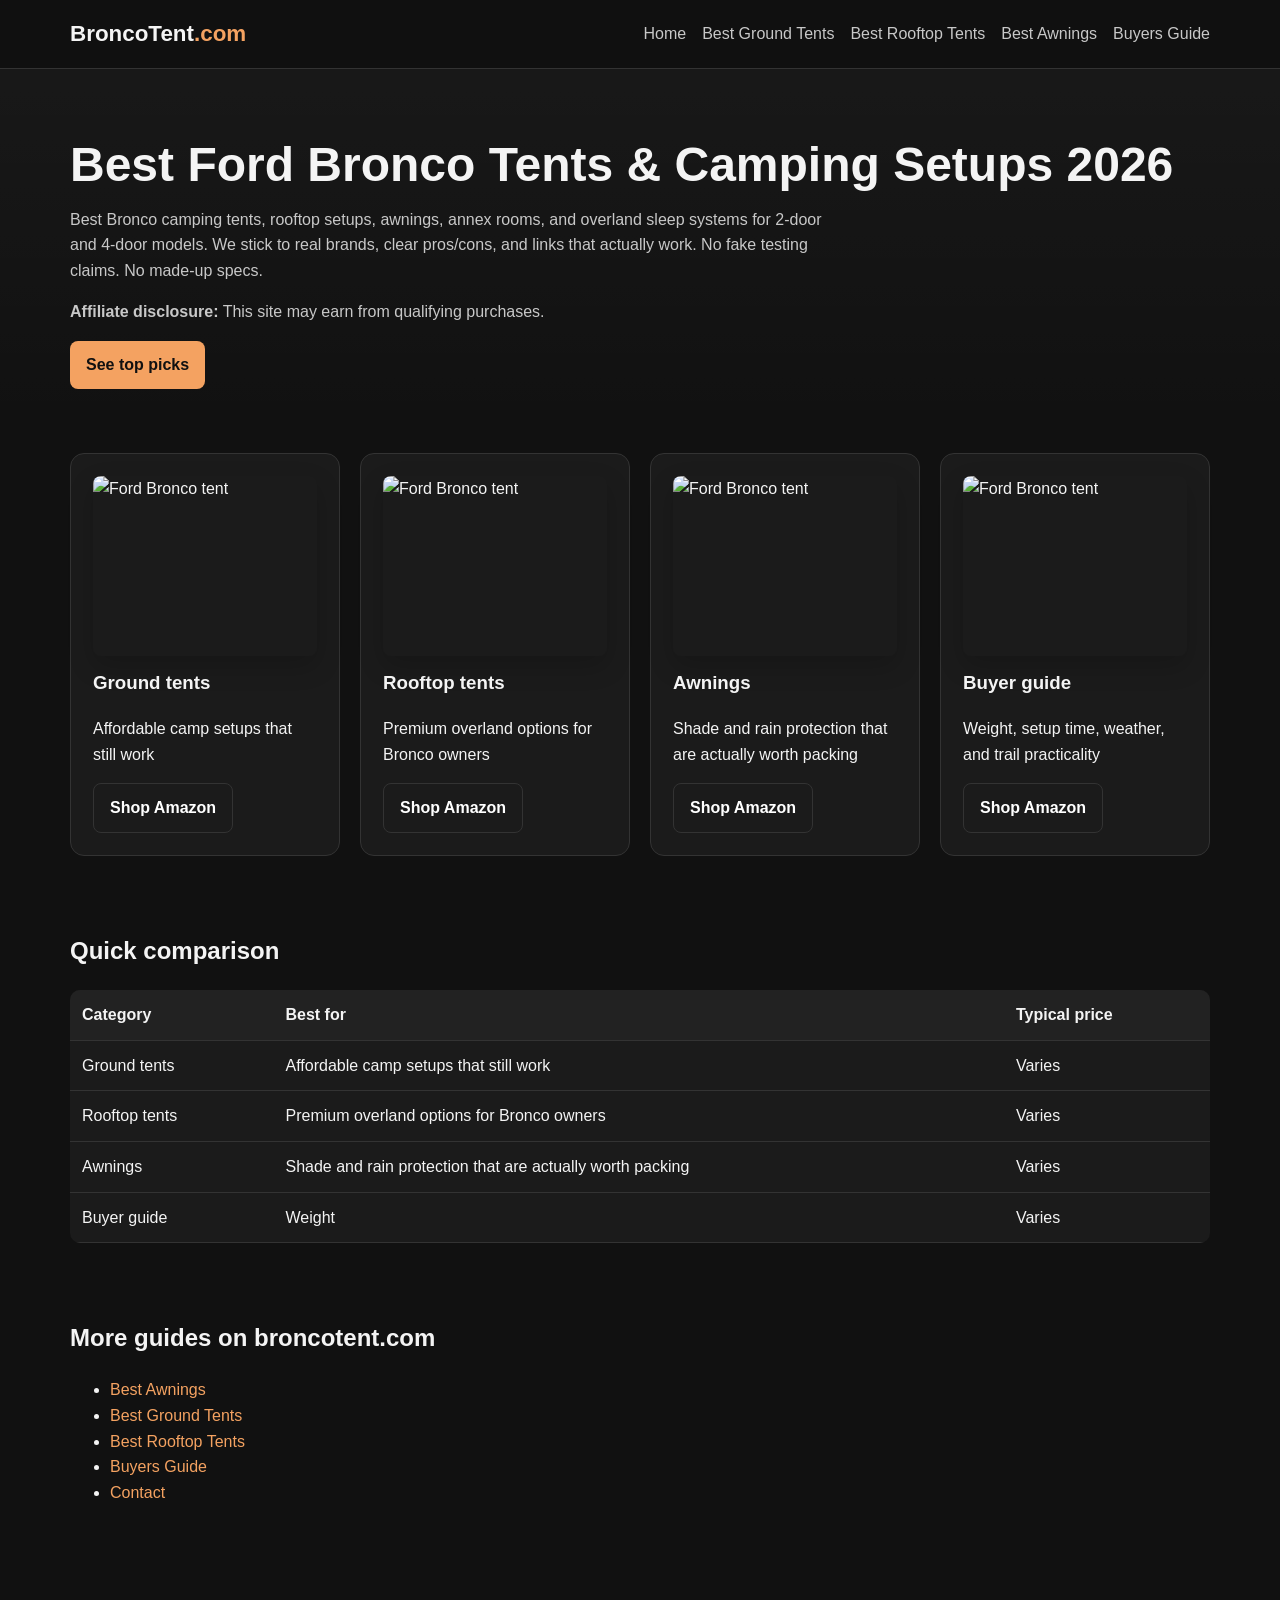
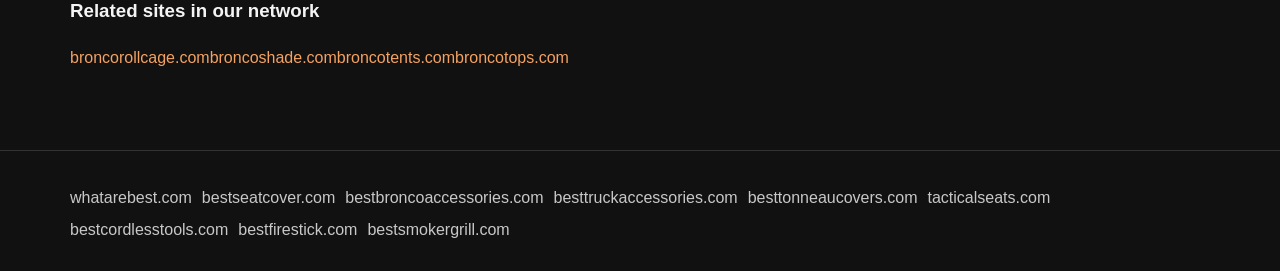
==== commit 56558321: "SEO: boost internal linking + add JSON-LD schema" ====
--- a/index.html
+++ b/index.html
@@ -1 +1,3 @@
-<!DOCTYPE html><html lang="en"><head><meta charset="UTF-8"><meta name="viewport" content="width=device-width,initial-scale=1"><title>Best Ford Bronco Tents & Camping Setups 2026 | BroncoTent.com</title><meta name="description" content="Best Bronco camping tents, rooftop setups, awnings, annex rooms, and overland sleep systems for 2-door and 4-door models."><link rel="stylesheet" href="style.css"></head><body><nav><div class="container"><div class="logo">BroncoTent<span>.com</span></div><div class="nav-links"><a href="index.html">Home</a><a href="best-ground-tents.html">Best Ground Tents</a><a href="best-rooftop-tents.html">Best Rooftop Tents</a><a href="best-awnings.html">Best Awnings</a><a href="buyers-guide.html">Buyers Guide</a></div></div></nav><header class="hero"><div class="container"><h1>Best Ford Bronco Tents & Camping Setups 2026</h1><p>Best Bronco camping tents, rooftop setups, awnings, annex rooms, and overland sleep systems for 2-door and 4-door models. We stick to real brands, clear pros/cons, and links that actually work. No fake testing claims. No made-up specs.</p><p><strong>Affiliate disclosure:</strong> This site may earn from qualifying purchases.</p><a class="btn btn-primary" href="#picks">See top picks</a></div></header><section id="picks"><div class="container"><div class="grid"><div class="card"><img src="https://m.media-amazon.com/images/I/71Vg4KeFk0L._AC_SL1500_.jpg" alt="Ford Bronco tent" style="width:100%;border-radius:8px;margin-bottom:12px" loading="lazy"><h3>Ground tents</h3><p>Affordable camp setups that still work</p><a class="btn btn-outline" href="https://www.amazon.com/s?k=ford+bronco+tent+ground+tents&tag=brazenprodu01-20" target="_blank" rel="nofollow noopener">Shop Amazon</a></div><div class="card"><img src="https://m.media-amazon.com/images/I/81OK+eSquvL._AC_SL1500_.jpg" alt="Ford Bronco tent" style="width:100%;border-radius:8px;margin-bottom:12px" loading="lazy"><h3>Rooftop tents</h3><p>Premium overland options for Bronco owners</p><a class="btn btn-outline" href="https://www.amazon.com/s?k=ford+bronco+tent+rooftop+tents&tag=brazenprodu01-20" target="_blank" rel="nofollow noopener">Shop Amazon</a></div><div class="card"><img src="https://m.media-amazon.com/images/I/81-kcXHvnWL._AC_SL1500_.jpg" alt="Ford Bronco tent" style="width:100%;border-radius:8px;margin-bottom:12px" loading="lazy"><h3>Awnings</h3><p>Shade and rain protection that are actually worth packing</p><a class="btn btn-outline" href="https://www.amazon.com/s?k=ford+bronco+tent+awnings&tag=brazenprodu01-20" target="_blank" rel="nofollow noopener">Shop Amazon</a></div><div class="card"><img src="https://m.media-amazon.com/images/I/71xgcA-TARL._AC_SL1500_.jpg" alt="Ford Bronco tent" style="width:100%;border-radius:8px;margin-bottom:12px" loading="lazy"><h3>Buyer guide</h3><p>Weight, setup time, weather, and trail practicality</p><a class="btn btn-outline" href="https://www.amazon.com/s?k=ford+bronco+tent+buyer+guide&tag=brazenprodu01-20" target="_blank" rel="nofollow noopener">Shop Amazon</a></div></div></div></section><section><div class="container"><h2>Quick comparison</h2><table><thead><tr><th>Category</th><th>Best for</th><th>Typical price</th></tr></thead><tbody><tr><td>Ground tents</td><td>Affordable camp setups that still work</td><td>Varies</td></tr><tr><td>Rooftop tents</td><td>Premium overland options for Bronco owners</td><td>Varies</td></tr><tr><td>Awnings</td><td>Shade and rain protection that are actually worth packing</td><td>Varies</td></tr><tr><td>Buyer guide</td><td>Weight</td><td>Varies</td></tr></tbody></table></div></section><footer class="footer"><div class="container"><div class="network"><a href="https://whatarebest.com">whatarebest.com</a><a href="https://bestseatcover.com">bestseatcover.com</a><a href="https://bestbroncoaccessories.com">bestbroncoaccessories.com</a><a href="https://besttruckaccessories.com">besttruckaccessories.com</a><a href="https://besttonneaucovers.com">besttonneaucovers.com</a><a href="https://tacticalseats.com">tacticalseats.com</a><a href="https://bestcordlesstools.com">bestcordlesstools.com</a><a href="https://bestfirestick.com">bestfirestick.com</a><a href="https://bestsmokergrill.com">bestsmokergrill.com</a></div></div></footer></body></html>+<!DOCTYPE html><html lang="en"><head>
+<meta name="robots" content="index,follow"><meta charset="UTF-8">
+<link rel="canonical" href="https://broncotent.com/"><meta name="viewport" content="width=device-width,initial-scale=1"><title>Best Ford Bronco Tents & Camping Setups 2026 | BroncoTent.com</title><meta name="description" content="Best Bronco camping tents, rooftop setups, awnings, annex rooms, and overland sleep systems for 2-door and 4-door models."><link rel="stylesheet" href="style.css"><script type="application/ld+json">{"@context":"https://schema.org","@graph":[{"@type":"WebSite","@id":"https://broncotent.com/#website","url":"https://broncotent.com/","name":"Best Ford Bronco Tents & Camping Setups 2026 | BroncoTent.com","description":"Best Bronco camping tents, rooftop setups, awnings, annex rooms, and overland sleep systems for 2-door and 4-door models.","inLanguage":"en"},{"@type":"BreadcrumbList","@id":"https://broncotent.com/#breadcrumb","itemListElement":[{"@type":"ListItem","position":1,"name":"Home","item":"https://broncotent.com/"}]}]}</script></head><body><nav><div class="container"><div class="logo">BroncoTent<span>.com</span></div><div class="nav-links"><a href="index.html">Home</a><a href="best-ground-tents.html">Best Ground Tents</a><a href="best-rooftop-tents.html">Best Rooftop Tents</a><a href="best-awnings.html">Best Awnings</a><a href="buyers-guide.html">Buyers Guide</a></div></div></nav><header class="hero"><div class="container"><h1>Best Ford Bronco Tents & Camping Setups 2026</h1><p>Best Bronco camping tents, rooftop setups, awnings, annex rooms, and overland sleep systems for 2-door and 4-door models. We stick to real brands, clear pros/cons, and links that actually work. No fake testing claims. No made-up specs.</p><p><strong>Affiliate disclosure:</strong> This site may earn from qualifying purchases.</p><a class="btn btn-primary" href="#picks">See top picks</a></div></header><section id="picks"><div class="container"><div class="grid"><div class="card"><img src="https://m.media-amazon.com/images/I/71Vg4KeFk0L._AC_SL1500_.jpg" alt="Ford Bronco tent" style="width:100%;border-radius:8px;margin-bottom:12px" loading="lazy"><h3>Ground tents</h3><p>Affordable camp setups that still work</p><a class="btn btn-outline" href="https://www.amazon.com/s?k=ford+bronco+tent+ground+tents&tag=brazenprodu01-20" target="_blank" rel="nofollow noopener">Shop Amazon</a></div><div class="card"><img src="https://m.media-amazon.com/images/I/81OK+eSquvL._AC_SL1500_.jpg" alt="Ford Bronco tent" style="width:100%;border-radius:8px;margin-bottom:12px" loading="lazy"><h3>Rooftop tents</h3><p>Premium overland options for Bronco owners</p><a class="btn btn-outline" href="https://www.amazon.com/s?k=ford+bronco+tent+rooftop+tents&tag=brazenprodu01-20" target="_blank" rel="nofollow noopener">Shop Amazon</a></div><div class="card"><img src="https://m.media-amazon.com/images/I/81-kcXHvnWL._AC_SL1500_.jpg" alt="Ford Bronco tent" style="width:100%;border-radius:8px;margin-bottom:12px" loading="lazy"><h3>Awnings</h3><p>Shade and rain protection that are actually worth packing</p><a class="btn btn-outline" href="https://www.amazon.com/s?k=ford+bronco+tent+awnings&tag=brazenprodu01-20" target="_blank" rel="nofollow noopener">Shop Amazon</a></div><div class="card"><img src="https://m.media-amazon.com/images/I/71xgcA-TARL._AC_SL1500_.jpg" alt="Ford Bronco tent" style="width:100%;border-radius:8px;margin-bottom:12px" loading="lazy"><h3>Buyer guide</h3><p>Weight, setup time, weather, and trail practicality</p><a class="btn btn-outline" href="https://www.amazon.com/s?k=ford+bronco+tent+buyer+guide&tag=brazenprodu01-20" target="_blank" rel="nofollow noopener">Shop Amazon</a></div></div></div></section><section><div class="container"><h2>Quick comparison</h2><table><thead><tr><th>Category</th><th>Best for</th><th>Typical price</th></tr></thead><tbody><tr><td>Ground tents</td><td>Affordable camp setups that still work</td><td>Varies</td></tr><tr><td>Rooftop tents</td><td>Premium overland options for Bronco owners</td><td>Varies</td></tr><tr><td>Awnings</td><td>Shade and rain protection that are actually worth packing</td><td>Varies</td></tr><tr><td>Buyer guide</td><td>Weight</td><td>Varies</td></tr></tbody></table></div></section><section id="more-guides"><div class="container"><h2>More guides on broncotent.com</h2><ul class="more-guides-list"><li><a href="best-awnings.html">Best Awnings</a></li><li><a href="best-ground-tents.html">Best Ground Tents</a></li><li><a href="best-rooftop-tents.html">Best Rooftop Tents</a></li><li><a href="buyers-guide.html">Buyers Guide</a></li><li><a href="contact.html">Contact</a></li></ul></div></section><section id="related-network"><div class="container"><h3>Related sites in our network</h3><p class="network-related"><a href="https://broncorollcage.com/">broncorollcage.com</a><a href="https://broncoshade.com/">broncoshade.com</a><a href="https://broncotents.com/">broncotents.com</a><a href="https://broncotops.com/">broncotops.com</a></p></div></section><footer class="footer"><div class="container"><div class="network"><a href="https://whatarebest.com">whatarebest.com</a><a href="https://bestseatcover.com">bestseatcover.com</a><a href="https://bestbroncoaccessories.com">bestbroncoaccessories.com</a><a href="https://besttruckaccessories.com">besttruckaccessories.com</a><a href="https://besttonneaucovers.com">besttonneaucovers.com</a><a href="https://tacticalseats.com">tacticalseats.com</a><a href="https://bestcordlesstools.com">bestcordlesstools.com</a><a href="https://bestfirestick.com">bestfirestick.com</a><a href="https://bestsmokergrill.com">bestsmokergrill.com</a></div></div></footer></body></html>
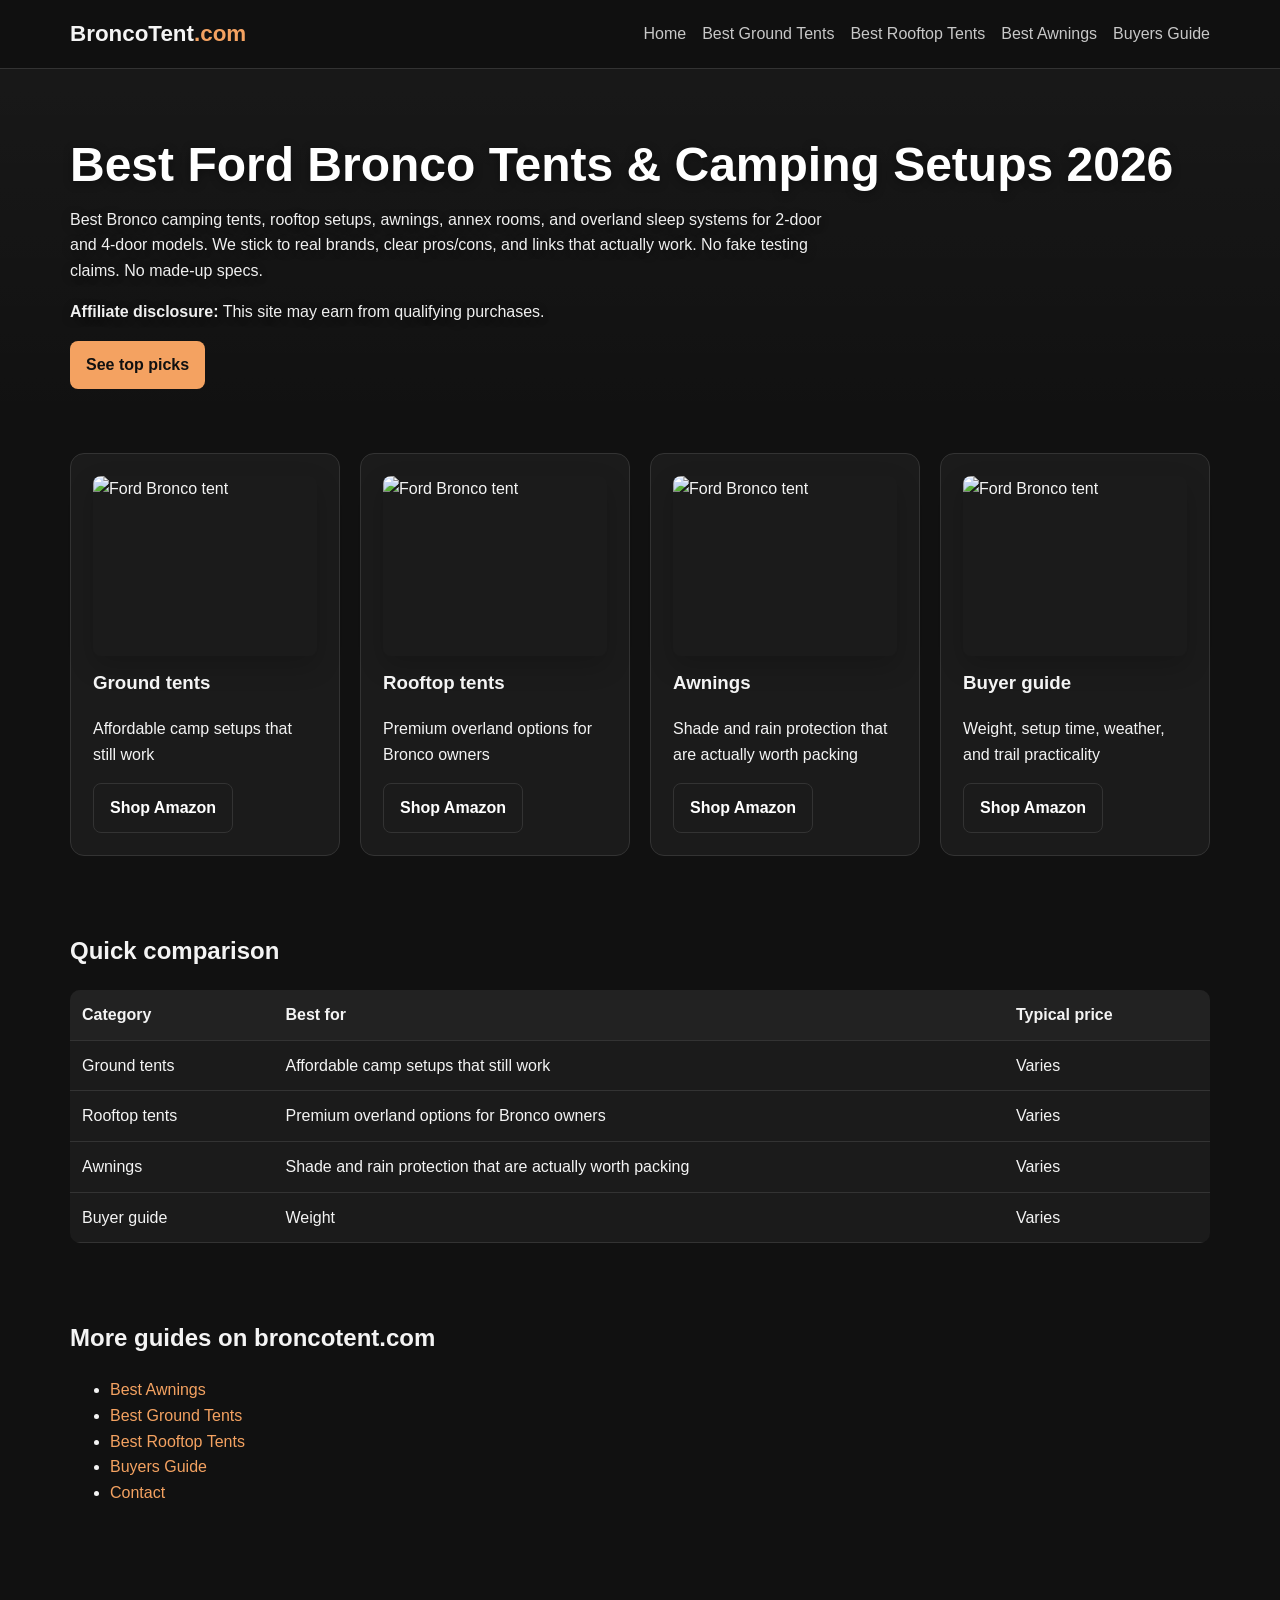
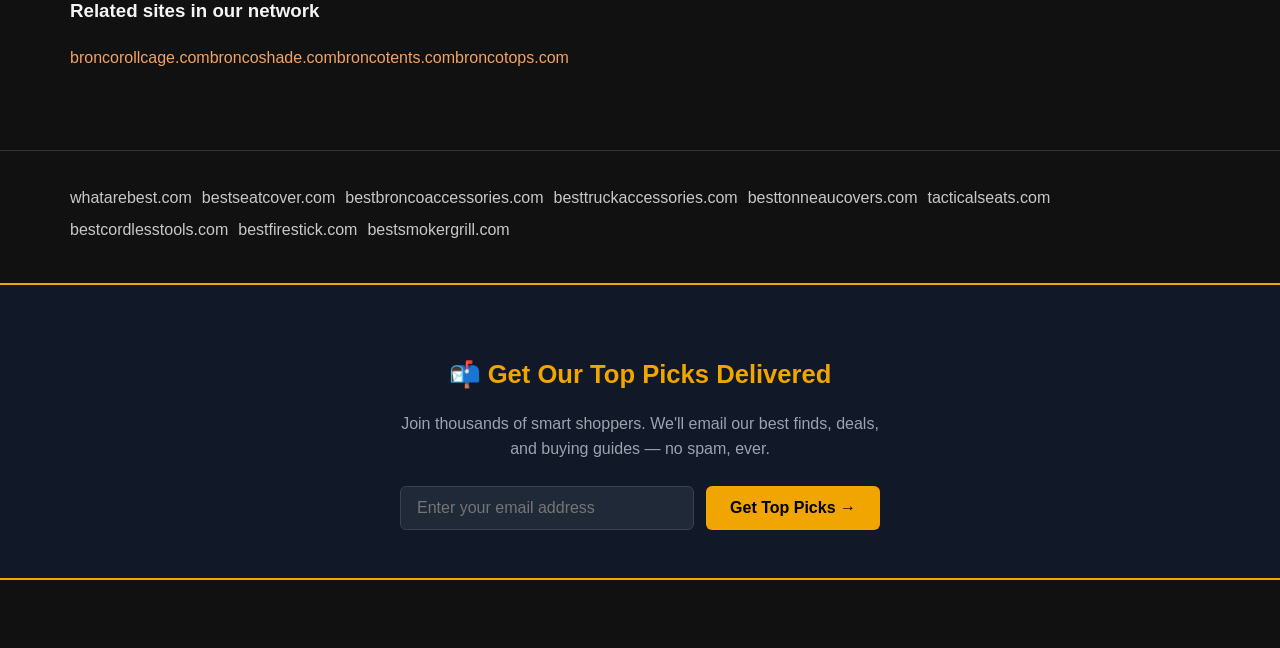
==== commit c672d72d: "Add email capture form" ====
--- a/index.html
+++ b/index.html
@@ -1,3 +1,31 @@
 <!DOCTYPE html><html lang="en"><head>
 <meta name="robots" content="index,follow"><meta charset="UTF-8">
-<link rel="canonical" href="https://broncotent.com/"><meta name="viewport" content="width=device-width,initial-scale=1"><title>Best Ford Bronco Tents & Camping Setups 2026 | BroncoTent.com</title><meta name="description" content="Best Bronco camping tents, rooftop setups, awnings, annex rooms, and overland sleep systems for 2-door and 4-door models."><link rel="stylesheet" href="style.css"><script type="application/ld+json">{"@context":"https://schema.org","@graph":[{"@type":"WebSite","@id":"https://broncotent.com/#website","url":"https://broncotent.com/","name":"Best Ford Bronco Tents & Camping Setups 2026 | BroncoTent.com","description":"Best Bronco camping tents, rooftop setups, awnings, annex rooms, and overland sleep systems for 2-door and 4-door models.","inLanguage":"en"},{"@type":"BreadcrumbList","@id":"https://broncotent.com/#breadcrumb","itemListElement":[{"@type":"ListItem","position":1,"name":"Home","item":"https://broncotent.com/"}]}]}</script></head><body><nav><div class="container"><div class="logo">BroncoTent<span>.com</span></div><div class="nav-links"><a href="index.html">Home</a><a href="best-ground-tents.html">Best Ground Tents</a><a href="best-rooftop-tents.html">Best Rooftop Tents</a><a href="best-awnings.html">Best Awnings</a><a href="buyers-guide.html">Buyers Guide</a></div></div></nav><header class="hero"><div class="container"><h1>Best Ford Bronco Tents & Camping Setups 2026</h1><p>Best Bronco camping tents, rooftop setups, awnings, annex rooms, and overland sleep systems for 2-door and 4-door models. We stick to real brands, clear pros/cons, and links that actually work. No fake testing claims. No made-up specs.</p><p><strong>Affiliate disclosure:</strong> This site may earn from qualifying purchases.</p><a class="btn btn-primary" href="#picks">See top picks</a></div></header><section id="picks"><div class="container"><div class="grid"><div class="card"><img src="https://m.media-amazon.com/images/I/71Vg4KeFk0L._AC_SL1500_.jpg" alt="Ford Bronco tent" style="width:100%;border-radius:8px;margin-bottom:12px" loading="lazy"><h3>Ground tents</h3><p>Affordable camp setups that still work</p><a class="btn btn-outline" href="https://www.amazon.com/s?k=ford+bronco+tent+ground+tents&tag=brazenprodu01-20" target="_blank" rel="nofollow noopener">Shop Amazon</a></div><div class="card"><img src="https://m.media-amazon.com/images/I/81OK+eSquvL._AC_SL1500_.jpg" alt="Ford Bronco tent" style="width:100%;border-radius:8px;margin-bottom:12px" loading="lazy"><h3>Rooftop tents</h3><p>Premium overland options for Bronco owners</p><a class="btn btn-outline" href="https://www.amazon.com/s?k=ford+bronco+tent+rooftop+tents&tag=brazenprodu01-20" target="_blank" rel="nofollow noopener">Shop Amazon</a></div><div class="card"><img src="https://m.media-amazon.com/images/I/81-kcXHvnWL._AC_SL1500_.jpg" alt="Ford Bronco tent" style="width:100%;border-radius:8px;margin-bottom:12px" loading="lazy"><h3>Awnings</h3><p>Shade and rain protection that are actually worth packing</p><a class="btn btn-outline" href="https://www.amazon.com/s?k=ford+bronco+tent+awnings&tag=brazenprodu01-20" target="_blank" rel="nofollow noopener">Shop Amazon</a></div><div class="card"><img src="https://m.media-amazon.com/images/I/71xgcA-TARL._AC_SL1500_.jpg" alt="Ford Bronco tent" style="width:100%;border-radius:8px;margin-bottom:12px" loading="lazy"><h3>Buyer guide</h3><p>Weight, setup time, weather, and trail practicality</p><a class="btn btn-outline" href="https://www.amazon.com/s?k=ford+bronco+tent+buyer+guide&tag=brazenprodu01-20" target="_blank" rel="nofollow noopener">Shop Amazon</a></div></div></div></section><section><div class="container"><h2>Quick comparison</h2><table><thead><tr><th>Category</th><th>Best for</th><th>Typical price</th></tr></thead><tbody><tr><td>Ground tents</td><td>Affordable camp setups that still work</td><td>Varies</td></tr><tr><td>Rooftop tents</td><td>Premium overland options for Bronco owners</td><td>Varies</td></tr><tr><td>Awnings</td><td>Shade and rain protection that are actually worth packing</td><td>Varies</td></tr><tr><td>Buyer guide</td><td>Weight</td><td>Varies</td></tr></tbody></table></div></section><section id="more-guides"><div class="container"><h2>More guides on broncotent.com</h2><ul class="more-guides-list"><li><a href="best-awnings.html">Best Awnings</a></li><li><a href="best-ground-tents.html">Best Ground Tents</a></li><li><a href="best-rooftop-tents.html">Best Rooftop Tents</a></li><li><a href="buyers-guide.html">Buyers Guide</a></li><li><a href="contact.html">Contact</a></li></ul></div></section><section id="related-network"><div class="container"><h3>Related sites in our network</h3><p class="network-related"><a href="https://broncorollcage.com/">broncorollcage.com</a><a href="https://broncoshade.com/">broncoshade.com</a><a href="https://broncotents.com/">broncotents.com</a><a href="https://broncotops.com/">broncotops.com</a></p></div></section><footer class="footer"><div class="container"><div class="network"><a href="https://whatarebest.com">whatarebest.com</a><a href="https://bestseatcover.com">bestseatcover.com</a><a href="https://bestbroncoaccessories.com">bestbroncoaccessories.com</a><a href="https://besttruckaccessories.com">besttruckaccessories.com</a><a href="https://besttonneaucovers.com">besttonneaucovers.com</a><a href="https://tacticalseats.com">tacticalseats.com</a><a href="https://bestcordlesstools.com">bestcordlesstools.com</a><a href="https://bestfirestick.com">bestfirestick.com</a><a href="https://bestsmokergrill.com">bestsmokergrill.com</a></div></div></footer></body></html>+<link rel="canonical" href="https://broncotent.com/"><meta name="viewport" content="width=device-width,initial-scale=1"><title>Best Ford Bronco Tents & Camping Setups 2026 | BroncoTent.com</title><meta name="description" content="Best Bronco camping tents, rooftop setups, awnings, annex rooms, and overland sleep systems for 2-door and 4-door models."><link rel="stylesheet" href="style.css"><script type="application/ld+json">{"@context":"https://schema.org","@graph":[{"@type":"WebSite","@id":"https://broncotent.com/#website","url":"https://broncotent.com/","name":"Best Ford Bronco Tents & Camping Setups 2026 | BroncoTent.com","description":"Best Bronco camping tents, rooftop setups, awnings, annex rooms, and overland sleep systems for 2-door and 4-door models.","inLanguage":"en"},{"@type":"BreadcrumbList","@id":"https://broncotent.com/#breadcrumb","itemListElement":[{"@type":"ListItem","position":1,"name":"Home","item":"https://broncotent.com/"}]}]}</script><style>
+/* ===== EMAIL CAPTURE ===== */
+.email-capture { background: #111827; border-top: 2px solid #f0a500; border-bottom: 2px solid #f0a500; padding: 48px 24px; text-align: center; margin: 40px 0; }
+.email-capture h2 { color: #f0a500; font-size: 1.6em; margin-bottom: 12px; }
+.email-capture p { color: #9ca3af; margin-bottom: 24px; max-width: 500px; margin-left: auto; margin-right: auto; }
+.capture-form { display: flex; gap: 12px; justify-content: center; flex-wrap: wrap; max-width: 480px; margin: 0 auto; }
+.capture-form input[type="email"] { flex: 1; min-width: 220px; padding: 12px 16px; border-radius: 6px; border: 1px solid #374151; background: #1f2937; color: #e0e0e0; font-size: 1em; }
+.capture-form button { background: #f0a500; color: #000; font-weight: 700; padding: 12px 24px; border: none; border-radius: 6px; cursor: pointer; font-size: 1em; white-space: nowrap; }
+.capture-form button:hover { background: #e09400; }
+/* ========================= */
+</style>
+</head><body><nav><div class="container"><div class="logo">BroncoTent<span>.com</span></div><div class="nav-links"><a href="index.html">Home</a><a href="best-ground-tents.html">Best Ground Tents</a><a href="best-rooftop-tents.html">Best Rooftop Tents</a><a href="best-awnings.html">Best Awnings</a><a href="buyers-guide.html">Buyers Guide</a></div></div></nav><header class="hero"><div class="container"><h1>Best Ford Bronco Tents & Camping Setups 2026</h1><p>Best Bronco camping tents, rooftop setups, awnings, annex rooms, and overland sleep systems for 2-door and 4-door models. We stick to real brands, clear pros/cons, and links that actually work. No fake testing claims. No made-up specs.</p><p><strong>Affiliate disclosure:</strong> This site may earn from qualifying purchases.</p><a class="btn btn-primary" href="#picks">See top picks</a></div></header><section id="picks"><div class="container"><div class="grid"><div class="card"><img src="https://m.media-amazon.com/images/I/71Vg4KeFk0L._AC_SL1500_.jpg" alt="Ford Bronco tent" style="width:100%;border-radius:8px;margin-bottom:12px" loading="lazy"><h3>Ground tents</h3><p>Affordable camp setups that still work</p><a class="btn btn-outline" href="https://www.amazon.com/s?k=ford+bronco+tent+ground+tents&tag=brazenprodu01-20" target="_blank" rel="nofollow noopener">Shop Amazon</a></div><div class="card"><img src="https://m.media-amazon.com/images/I/81OK+eSquvL._AC_SL1500_.jpg" alt="Ford Bronco tent" style="width:100%;border-radius:8px;margin-bottom:12px" loading="lazy"><h3>Rooftop tents</h3><p>Premium overland options for Bronco owners</p><a class="btn btn-outline" href="https://www.amazon.com/s?k=ford+bronco+tent+rooftop+tents&tag=brazenprodu01-20" target="_blank" rel="nofollow noopener">Shop Amazon</a></div><div class="card"><img src="https://m.media-amazon.com/images/I/81-kcXHvnWL._AC_SL1500_.jpg" alt="Ford Bronco tent" style="width:100%;border-radius:8px;margin-bottom:12px" loading="lazy"><h3>Awnings</h3><p>Shade and rain protection that are actually worth packing</p><a class="btn btn-outline" href="https://www.amazon.com/s?k=ford+bronco+tent+awnings&tag=brazenprodu01-20" target="_blank" rel="nofollow noopener">Shop Amazon</a></div><div class="card"><img src="https://m.media-amazon.com/images/I/71xgcA-TARL._AC_SL1500_.jpg" alt="Ford Bronco tent" style="width:100%;border-radius:8px;margin-bottom:12px" loading="lazy"><h3>Buyer guide</h3><p>Weight, setup time, weather, and trail practicality</p><a class="btn btn-outline" href="https://www.amazon.com/s?k=ford+bronco+tent+buyer+guide&tag=brazenprodu01-20" target="_blank" rel="nofollow noopener">Shop Amazon</a></div></div></div></section><section><div class="container"><h2>Quick comparison</h2><table><thead><tr><th>Category</th><th>Best for</th><th>Typical price</th></tr></thead><tbody><tr><td>Ground tents</td><td>Affordable camp setups that still work</td><td>Varies</td></tr><tr><td>Rooftop tents</td><td>Premium overland options for Bronco owners</td><td>Varies</td></tr><tr><td>Awnings</td><td>Shade and rain protection that are actually worth packing</td><td>Varies</td></tr><tr><td>Buyer guide</td><td>Weight</td><td>Varies</td></tr></tbody></table></div></section><section id="more-guides"><div class="container"><h2>More guides on broncotent.com</h2><ul class="more-guides-list"><li><a href="best-awnings.html">Best Awnings</a></li><li><a href="best-ground-tents.html">Best Ground Tents</a></li><li><a href="best-rooftop-tents.html">Best Rooftop Tents</a></li><li><a href="buyers-guide.html">Buyers Guide</a></li><li><a href="contact.html">Contact</a></li></ul></div></section><section id="related-network"><div class="container"><h3>Related sites in our network</h3><p class="network-related"><a href="https://broncorollcage.com/">broncorollcage.com</a><a href="https://broncoshade.com/">broncoshade.com</a><a href="https://broncotents.com/">broncotents.com</a><a href="https://broncotops.com/">broncotops.com</a></p></div></section><footer class="footer"><div class="container"><div class="network"><a href="https://whatarebest.com">whatarebest.com</a><a href="https://bestseatcover.com">bestseatcover.com</a><a href="https://bestbroncoaccessories.com">bestbroncoaccessories.com</a><a href="https://besttruckaccessories.com">besttruckaccessories.com</a><a href="https://besttonneaucovers.com">besttonneaucovers.com</a><a href="https://tacticalseats.com">tacticalseats.com</a><a href="https://bestcordlesstools.com">bestcordlesstools.com</a><a href="https://bestfirestick.com">bestfirestick.com</a><a href="https://bestsmokergrill.com">bestsmokergrill.com</a></div></div>
+<!-- EMAIL CAPTURE -->
+<section class="email-capture">
+  <div class="container">
+    <h2>📬 Get Our Top Picks Delivered</h2>
+    <p>Join thousands of smart shoppers. We'll email our best finds, deals, and buying guides — no spam, ever.</p>
+    <form class="capture-form" action="https://api.web3forms.com/submit" method="POST">
+      <input type="hidden" name="access_key" value="2a6ef7e0-b23f-4b0b-a2e4-5ca5b6a3e9d7">
+      <input type="hidden" name="subject" value="New Subscriber — broncotent.com">
+      <input type="hidden" name="redirect" value="https://broncotent.com/thanks.html">
+      <input type="email" name="email" placeholder="Enter your email address" required>
+      <button type="submit">Get Top Picks →</button>
+    </form>
+  </div>
+</section>
+<!-- END EMAIL CAPTURE -->
+
+</footer></body></html>
--- a/style.css
+++ b/style.css
@@ -1,2 +1,2 @@
-:root{--bg:#111;--card:#1b1b1b;--text:#f4f4f4;--muted:#c8c8c8;--accent:#f4a261;--border:#333}*{box-sizing:border-box}body{margin:0;font-family:Arial,sans-serif;background:var(--bg);color:var(--text);line-height:1.6}a{color:var(--accent);text-decoration:none}.container{max-width:1180px;margin:0 auto;padding:0 20px}nav{position:sticky;top:0;background:#111c;border-bottom:1px solid var(--border)}nav .container{display:flex;justify-content:space-between;align-items:center;padding:16px 20px}.logo{font-weight:800;font-size:1.4rem}.logo span{color:var(--accent)}.nav-links a{margin-left:16px;color:var(--muted)}.hero{padding:70px 0 36px;background:linear-gradient(180deg,rgba(255,255,255,.03),transparent)}.hero h1{font-size:3rem;line-height:1.08;margin:0 0 12px}.hero p{max-width:760px;color:var(--muted)}.grid{display:grid;grid-template-columns:repeat(auto-fit,minmax(260px,1fr));gap:20px}.card{background:var(--card);border:1px solid var(--border);border-radius:14px;padding:22px}.card h3{margin-top:0}.btn{display:inline-block;padding:11px 16px;border-radius:8px;font-weight:700}.btn-primary{background:var(--accent);color:#111}.btn-outline{border:1px solid var(--border);color:#fff}section{padding:28px 0}table{width:100%;border-collapse:collapse;background:var(--card);border-radius:10px;overflow:hidden}th,td{padding:12px;border-bottom:1px solid var(--border);text-align:left}th{background:#222}.footer{border-top:1px solid var(--border);margin-top:36px;padding:28px 0;color:var(--muted)}.network a{display:inline-block;margin:6px 10px 0 0;color:var(--muted)}@media(max-width:700px){.hero h1{font-size:2.2rem}nav .container{display:block}.nav-links{margin-top:10px}}
+:root{--bg:#111;--card:#1b1b1b;--text:#f4f4f4;--muted:#c8c8c8;--accent:#f4a261;--border:#333}*{box-sizing:border-box}body{margin:0;font-family:Arial,sans-serif;background:var(--bg);color:var(--text);line-height:1.6}a{color:var(--accent);text-decoration:none}.container{max-width:1180px;margin:0 auto;padding:0 20px}nav{position:sticky;top:0;background:#111c;border-bottom:1px solid var(--border)}nav .container{display:flex;justify-content:space-between;align-items:center;padding:16px 20px}.logo{font-weight:800;font-size:1.4rem}.logo span{color:var(--accent)}.nav-links a{margin-left:16px;color:var(--muted)}.hero{padding:70px 0 36px;background:linear-gradient(180deg,rgba(255,255,255,.03),transparent)}.hero h1{font-size:3rem;line-height:1.08;margin:0 0 12px;color:#ffffff;text-shadow:0 2px 10px rgba(0,0,0,.4)}.hero p{max-width:760px;color:#f0f0f0;text-shadow:0 2px 10px rgba(0,0,0,.4)}.grid{display:grid;grid-template-columns:repeat(auto-fit,minmax(260px,1fr));gap:20px}.card{background:var(--card);border:1px solid var(--border);border-radius:14px;padding:22px}.card h3{margin-top:0}.btn{display:inline-block;padding:11px 16px;border-radius:8px;font-weight:700}.btn-primary{background:var(--accent);color:#111}.btn-outline{border:1px solid var(--border);color:#fff}section{padding:28px 0}table{width:100%;border-collapse:collapse;background:var(--card);border-radius:10px;overflow:hidden}th,td{padding:12px;border-bottom:1px solid var(--border);text-align:left}th{background:#222}.footer{border-top:1px solid var(--border);margin-top:36px;padding:28px 0;color:var(--muted)}.network a{display:inline-block;margin:6px 10px 0 0;color:var(--muted)}@media(max-width:700px){.hero h1{font-size:2.2rem}nav .container{display:block}.nav-links{margin-top:10px}}
 .card img{width:100%;height:180px;object-fit:cover;border-radius:10px;margin:0 0 14px;display:block;box-shadow:0 10px 26px rgba(0,0,0,.18)}
